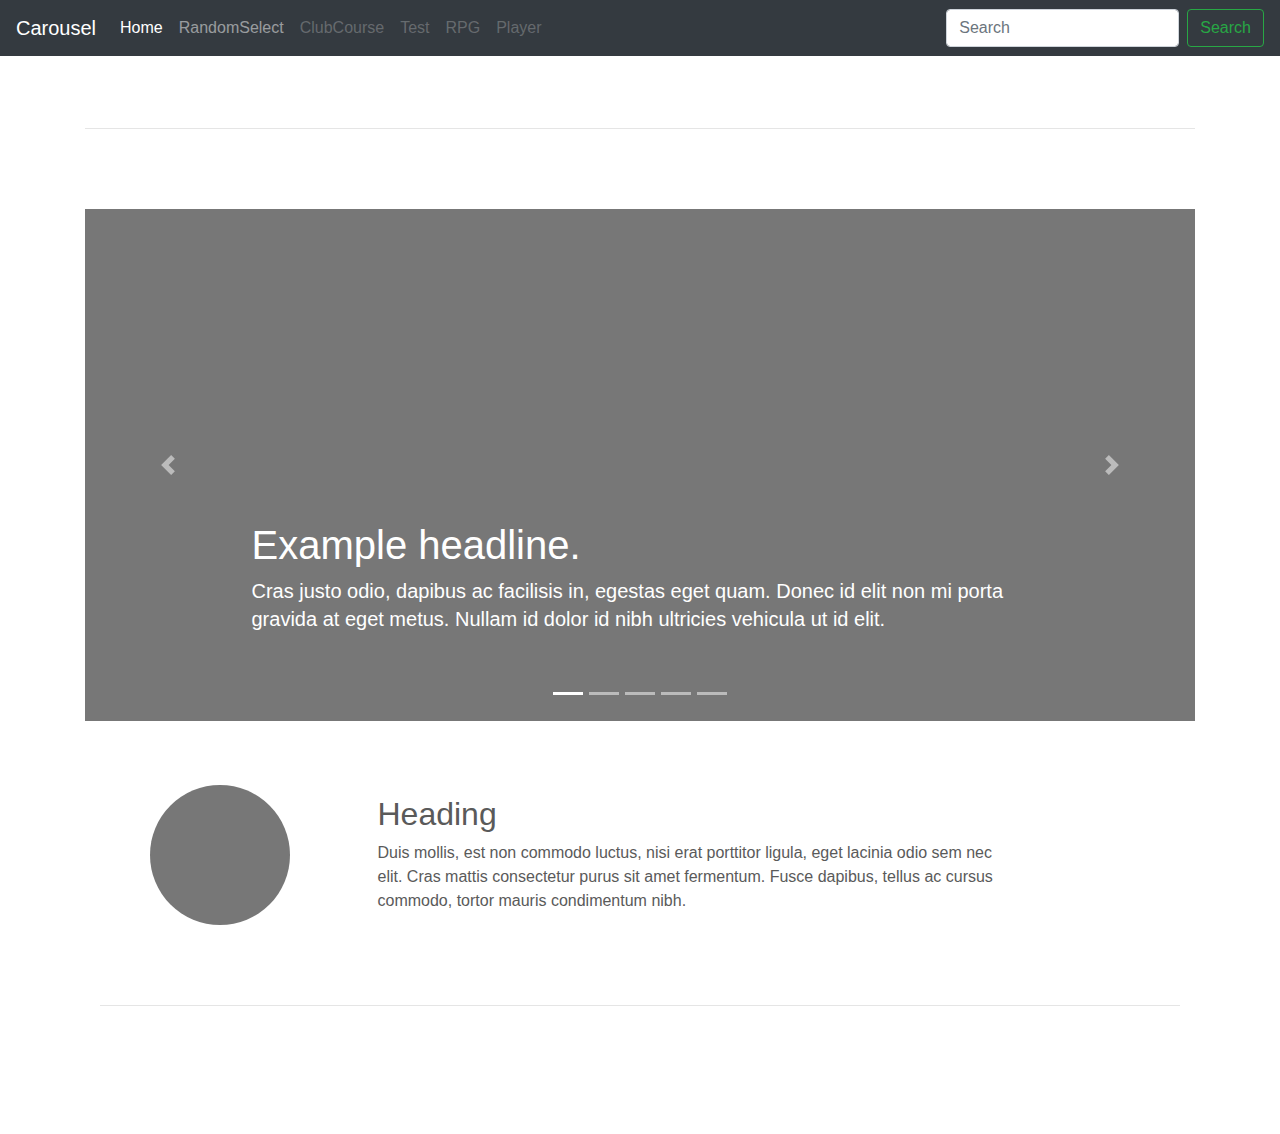
==== index.html @ cb5f68cf "First commit" ====
<!doctype html>
<html lang="en">
  <head>
    <meta charset="utf-8">
    <meta name="viewport" content="width=device-width, initial-scale=1, shrink-to-fit=no">
    <meta name="description" content="">
    <meta name="author" content="">
    <link rel="icon" href="favicon.ico">

    <title>Carousel Template for Bootstrap</title>

    <!-- Bootstrap core CSS -->
    <link href="dist/css/bootstrap.min.css" rel="stylesheet">
    <link rel="stylesheet" href="RandomSelector/sytle.css">
      
    <!-- Custom styles for this template -->
    <link href="carousel.css" rel="stylesheet">
  </head>
  <body>

    <header>
      <nav class="navbar navbar-expand-md navbar-dark fixed-top bg-dark">
        <a class="navbar-brand" href="#">Carousel</a>
        <button class="navbar-toggler" type="button" data-toggle="collapse" data-target="#navbarCollapse" aria-controls="navbarCollapse" aria-expanded="false" aria-label="Toggle navigation">
          <span class="navbar-toggler-icon"></span>
        </button>
        <div class="collapse navbar-collapse" id="navbarCollapse">
          <ul class="navbar-nav mr-auto">
            <li class="nav-item active">
              <a class="nav-link" href="#.html">Home</a>
            </li>
            <li class="nav-item">
              <a class="nav-link" href="RandomSelect.html">RandomSelect <span class="sr-only">(current)</span>
            </a>
            </li>
            <li class="nav-item">
              <a class="nav-link disabled" href="clubcourse.html">ClubCourse <span class="sr-only">(current)</span></a>
            </li>
             <li class="nav-item">
              <a class="nav-link disabled" href="test.html">Test <span class="sr-only">(current)</span></a>
            </li>
             <li class="nav-item">
              <a class="nav-link disabled" href="rpg.html">RPG <span class="sr-only">(current)</span></a>
            </li>
             <li class="nav-item">
              <a class="nav-link disabled" href="player.html">Player <span class="sr-only">(current)</span></a>
            </li>
          </ul>
          <form class="form-inline mt-2 mt-md-0">
            <input class="form-control mr-sm-2" type="text" placeholder="Search" aria-label="Search">
            <button class="btn btn-outline-success my-2 my-sm-0" type="submit">Search</button>
          </form>
        </div>
      </nav>
    </header>

    <main role="main">
      <div class="container marketing">
        <hr class="featurette-divider">
          
  
    <main role="main">
        
      <div id="myCarousel" class="carousel slide" data-ride="carousel">
        <ol class="carousel-indicators">
          <li data-target="#myCarousel" data-slide-to="0" class="active"></li>
          <li data-target="#myCarousel" data-slide-to="1"></li>
          <li data-target="#myCarousel" data-slide-to="2"></li>
            <li data-target="#myCarousel" data-slide-to="3"></li>
            <li data-target="#myCarousel" data-slide-to="4"></li>
        </ol>
        <div class="carousel-inner">
          <div class="carousel-item active">
            <img class="first-slide" src="[data-uri]" alt="First slide">
            <div class="container">
              <div class="carousel-caption text-left">
                <h1>Example headline.</h1>
                <p>Cras justo odio, dapibus ac facilisis in, egestas eget quam. Donec id elit non mi porta gravida at eget metus. Nullam id dolor id nibh ultricies vehicula ut id elit.</p>
              </div>
            </div>
          </div>
          <div class="carousel-item">
            <img class="second-slide" src="[data-uri]" alt="Second slide">
            <div class="container">
              <div class="carousel-caption">
                <h1>Another example headline.</h1>
                <p>Cras justo odio, dapibus ac facilisis in, egestas eget quam. Donec id elit non mi porta gravida at eget metus. Nullam id dolor id nibh ultricies vehicula ut id elit.</p>
              </div>
            </div>
          </div>
          <div class="carousel-item">
            <img class="third-slide" src="[data-uri]" alt="Third slide">
            <div class="container">
              <div class="carousel-caption text-right">
                <h1>One more for good measure.</h1>
                <p>Cras justo odio, dapibus ac facilisis in, egestas eget quam. Donec id elit non mi porta gravida at eget metus. Nullam id dolor id nibh ultricies vehicula ut id elit.</p>
              </div>
            </div>
          </div>
            <div class="carousel-item">
            <img class="third-slide" src="[data-uri]" alt="Third slide">
            <div class="container">
              <div class="carousel-caption text-right">
                <h1>One more for good measure.</h1>
                <p>Cras justo odio, dapibus ac facilisis in, egestas eget quam. Donec id elit non mi porta gravida at eget metus. Nullam id dolor id nibh ultricies vehicula ut id elit.</p>
              </div>
            </div>
          </div>
            <div class="carousel-item">
            <img class="third-slide" src="[data-uri]" alt="Third slide">
            <div class="container">
              <div class="carousel-caption text-right">
                <h1>One more for good measure.</h1>
                <p>Cras justo odio, dapibus ac facilisis in, egestas eget quam. Donec id elit non mi porta gravida at eget metus. Nullam id dolor id nibh ultricies vehicula ut id elit.</p>
              </div>
            </div>
          </div>
        </div>
        <a class="carousel-control-prev" href="#myCarousel" role="button" data-slide="prev">
          <span class="carousel-control-prev-icon" aria-hidden="true"></span>
          <span class="sr-only">Previous</span>
        </a>
        <a class="carousel-control-next" href="#myCarousel" role="button" data-slide="next">
          <span class="carousel-control-next-icon" aria-hidden="true"></span>
          <span class="sr-only">Next</span>
        </a>
      </div>


      <!-- Marketing messaging and featurettes
      ================================================== -->
      <!-- Wrap the rest of the page in another container to center all the content. -->

      <div class="container marketing">

        <!-- Three columns of text below the carousel -->
        <div class="row">
          
          <div class="col-md-3" style="position:relative;left:50px;top:0px">
            <img class="rounded-circle" src="[data-uri]" alt="Generic placeholder image" width="140" height="140">
          </div>
            
          <div class="col-md-7" style="position:relative;left:0px;top:10px">
            <h2>Heading</h2>
            <p>Duis mollis, est non commodo luctus, nisi erat porttitor ligula, eget lacinia odio sem nec elit. Cras mattis consectetur purus sit amet fermentum. Fusce dapibus, tellus ac cursus commodo, tortor mauris condimentum nibh.</p>
          </div>
            
          </div><!-- /.col-lg-4 -->
          <hr class="featurette-divider">
        </div><!-- /.row -->


      </div><!-- /.container -->


    </main>

    <!-- Bootstrap core JavaScript
    ================================================== -->
    <!-- Placed at the end of the document so the pages load faster -->
    <script src="https://code.jquery.com/jquery-3.3.1.slim.min.js" integrity="sha384-q8i/X+965DzO0rT7abK41JStQIAqVgRVzpbzo5smXKp4YfRvH+8abtTE1Pi6jizo" crossorigin="anonymous"></script>
    <script>window.jQuery || document.write('<script src="assets/js/vendor/jquery-slim.min.js"><\/script>')</script>
    <script src="assets/js/vendor/popper.min.js"></script>
    <script src="dist/js/bootstrap.min.js"></script>
    <!-- Just to make our placeholder images work. Don't actually copy the next line! -->
    <script src="assets/js/vendor/holder.min.js"></script>
    <script src="RandomSelector/main.js"></script>
  </body>
</html>
---- carousel.css ----
/* GLOBAL STYLES
-------------------------------------------------- */
/* Padding below the footer and lighter body text */

body {
  padding-top: 3rem;
  padding-bottom: 3rem;
  color: #5a5a5a;
}


/* CUSTOMIZE THE CAROUSEL
-------------------------------------------------- */

/* Carousel base class */
.carousel {
  margin-bottom: 4rem;
}
/* Since positioning the image, we need to help out the caption */
.carousel-caption {
  bottom: 3rem;
  z-index: 10;
}

/* Declare heights because of positioning of img element */
.carousel-item {
  height: 32rem;
  background-color: #777;
}
.carousel-item > img {
  position: absolute;
  top: 0;
  left: 0;
  min-width: 100%;
  height: 32rem;
}


/* MARKETING CONTENT
-------------------------------------------------- */

/* Center align the text within the three columns below the carousel */
.marketing .col-lg-4 {
  margin-bottom: 1.5rem;
  text-align: center;
}
.marketing h2 {
  font-weight: 400;
}
.marketing .col-lg-4 p {
  margin-right: .75rem;
  margin-left: .75rem;
}


/* Featurettes
------------------------- */

.featurette-divider {
  margin: 5rem 0; /* Space out the Bootstrap <hr> more */
}

/* Thin out the marketing headings */
.featurette-heading {
  font-weight: 300;
  line-height: 1;
  letter-spacing: -.05rem;
}


/* RESPONSIVE CSS
-------------------------------------------------- */

@media (min-width: 40em) {
  /* Bump up size of carousel content */
  .carousel-caption p {
    margin-bottom: 1.25rem;
    font-size: 1.25rem;
    line-height: 1.4;
  }

  .featurette-heading {
    font-size: 50px;
  }
}

@media (min-width: 62em) {
  .featurette-heading {
    margin-top: 7rem;
  }
}
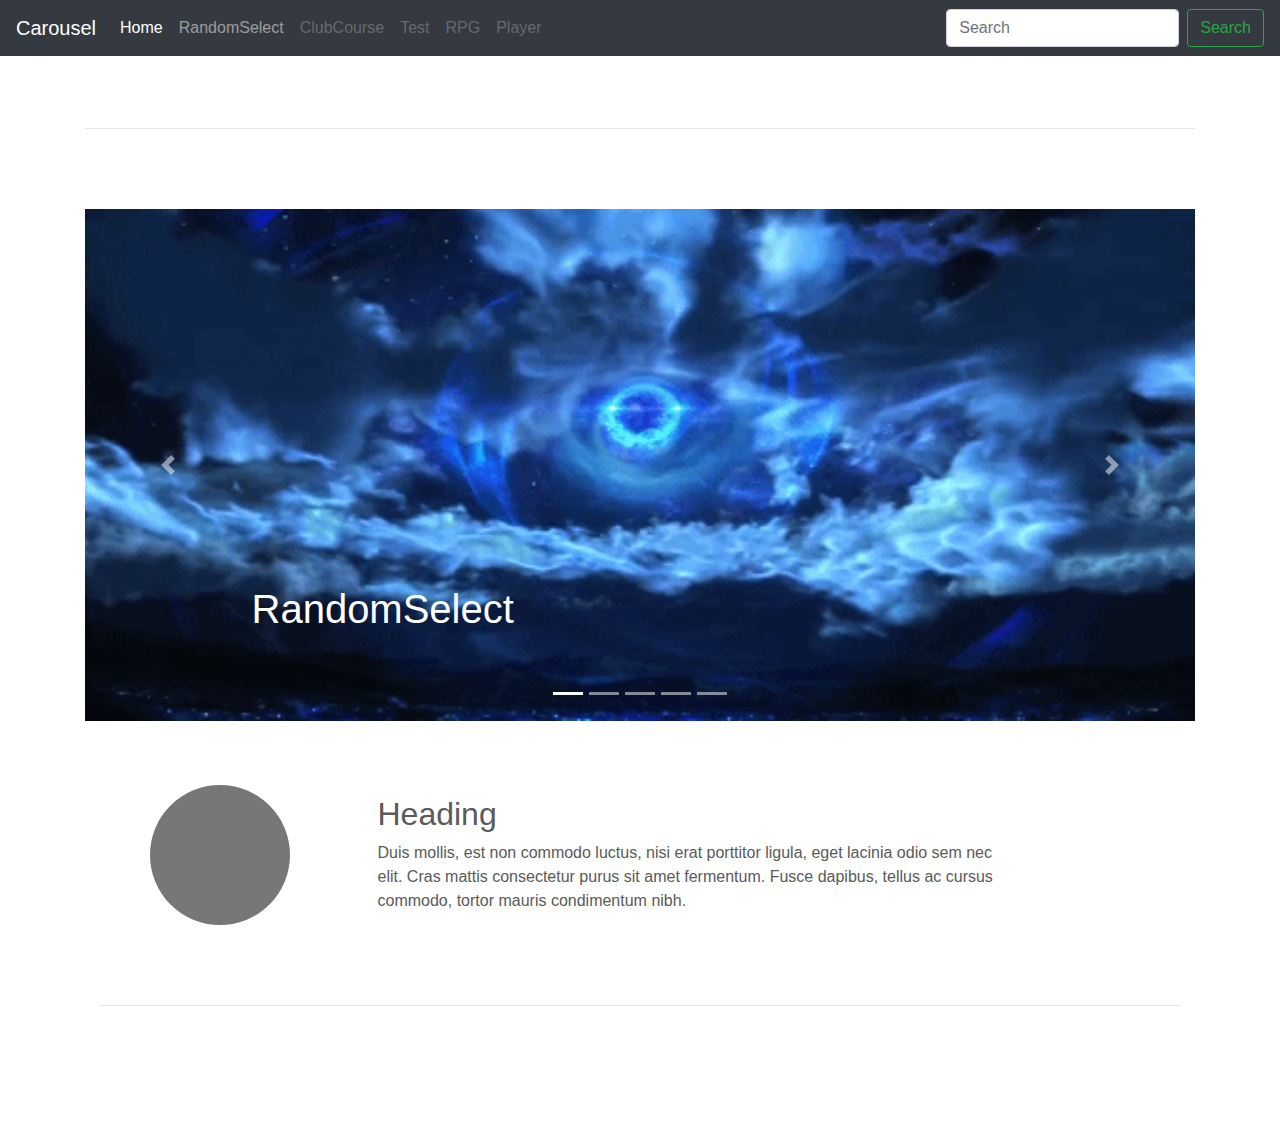
==== commit 5cd9a72e: "index" ====
--- a/index.html
+++ b/index.html
@@ -71,47 +71,47 @@
         </ol>
         <div class="carousel-inner">
           <div class="carousel-item active">
-            <img class="first-slide" src="[data-uri]" alt="First slide">
+            <img class="first-slide" src="image/1.gif" alt="First slide">
             <div class="container">
               <div class="carousel-caption text-left">
-                <h1>Example headline.</h1>
-                <p>Cras justo odio, dapibus ac facilisis in, egestas eget quam. Donec id elit non mi porta gravida at eget metus. Nullam id dolor id nibh ultricies vehicula ut id elit.</p>
+                <h1>RandomSelect</h1>
+                <p></p>
               </div>
             </div>
           </div>
           <div class="carousel-item">
-            <img class="second-slide" src="[data-uri]" alt="Second slide">
+            <img class="second-slide" src="image/2.gif" alt="Second slide">
             <div class="container">
               <div class="carousel-caption">
-                <h1>Another example headline.</h1>
-                <p>Cras justo odio, dapibus ac facilisis in, egestas eget quam. Donec id elit non mi porta gravida at eget metus. Nullam id dolor id nibh ultricies vehicula ut id elit.</p>
+                <h1>ClubCourse</h1>
+                <p></p>
               </div>
             </div>
           </div>
           <div class="carousel-item">
-            <img class="third-slide" src="[data-uri]" alt="Third slide">
+            <img class="third-slide" src="image/3.gif" alt="Third slide">
             <div class="container">
               <div class="carousel-caption text-right">
-                <h1>One more for good measure.</h1>
-                <p>Cras justo odio, dapibus ac facilisis in, egestas eget quam. Donec id elit non mi porta gravida at eget metus. Nullam id dolor id nibh ultricies vehicula ut id elit.</p>
+                <h1>Test</h1>
+                <p></p>
               </div>
             </div>
           </div>
             <div class="carousel-item">
-            <img class="third-slide" src="[data-uri]" alt="Third slide">
+            <img class="third-slide" src="image/4.gif" alt="Third slide">
             <div class="container">
               <div class="carousel-caption text-right">
-                <h1>One more for good measure.</h1>
-                <p>Cras justo odio, dapibus ac facilisis in, egestas eget quam. Donec id elit non mi porta gravida at eget metus. Nullam id dolor id nibh ultricies vehicula ut id elit.</p>
+                <h1>RPG</h1>
+                <p></p>
               </div>
             </div>
           </div>
             <div class="carousel-item">
-            <img class="third-slide" src="[data-uri]" alt="Third slide">
+            <img class="third-slide" src="image/background.gif" alt="Third slide">
             <div class="container">
               <div class="carousel-caption text-right">
-                <h1>One more for good measure.</h1>
-                <p>Cras justo odio, dapibus ac facilisis in, egestas eget quam. Donec id elit non mi porta gravida at eget metus. Nullam id dolor id nibh ultricies vehicula ut id elit.</p>
+                <h1>Player</h1>
+                <p></p>
               </div>
             </div>
           </div>
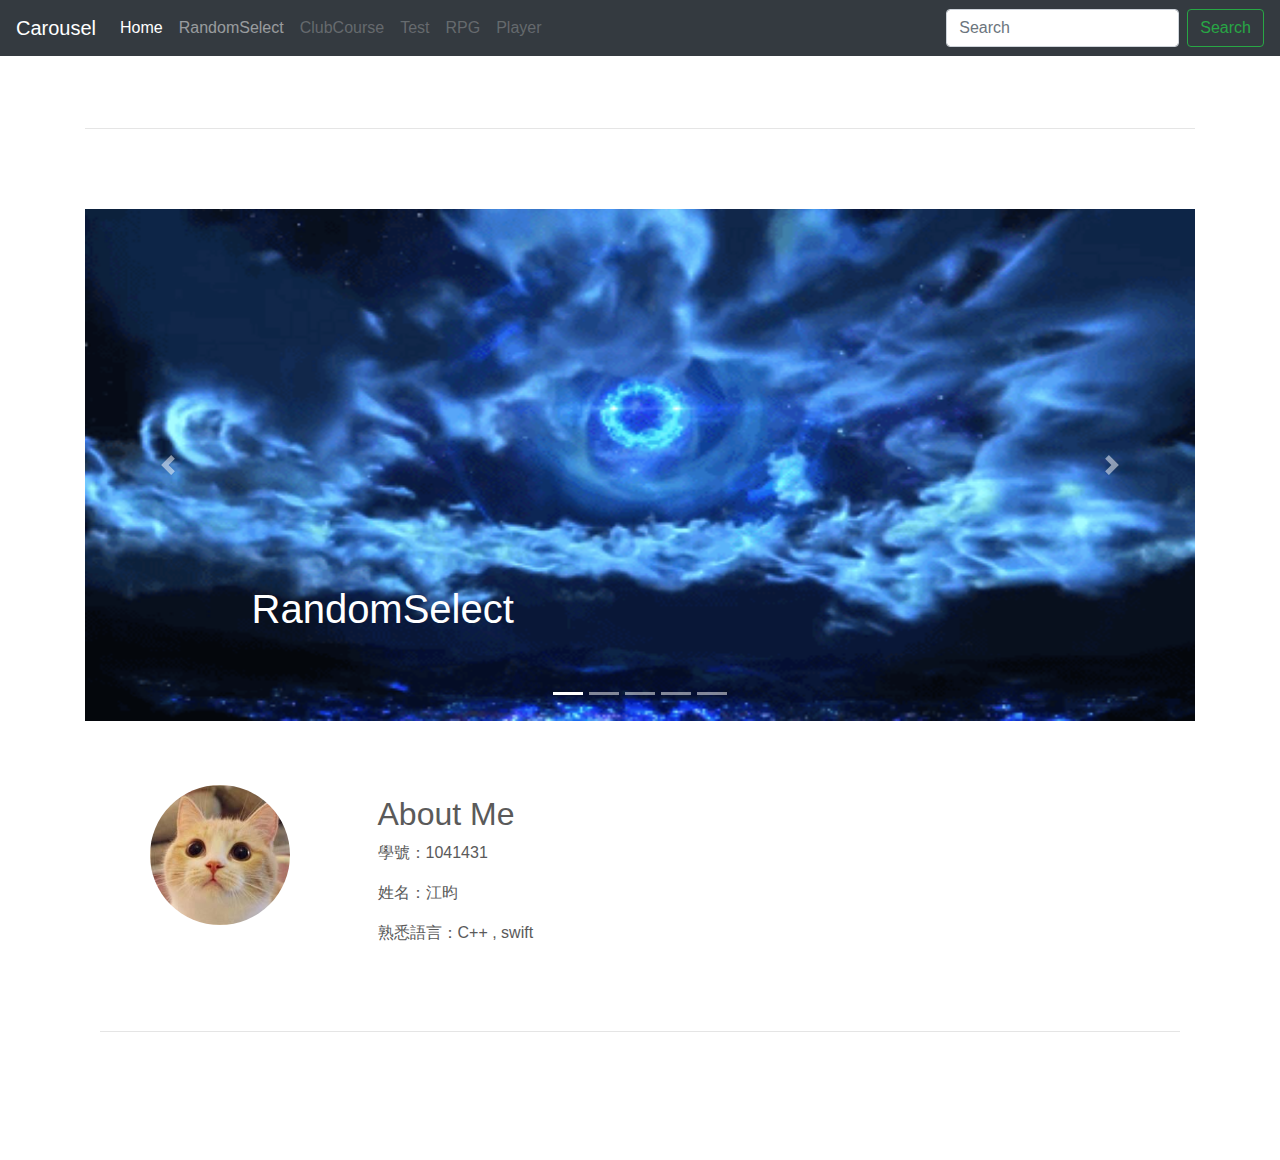
==== commit 100b4fc9: "cat" ====
--- a/index.html
+++ b/index.html
@@ -137,12 +137,14 @@
         <div class="row">
           
           <div class="col-md-3" style="position:relative;left:50px;top:0px">
-            <img class="rounded-circle" src="[data-uri]" alt="Generic placeholder image" width="140" height="140">
+            <img class="rounded-circle" src="images/cat.jpg" alt="Generic placeholder image" width="140" height="140">
           </div>
             
           <div class="col-md-7" style="position:relative;left:0px;top:10px">
-            <h2>Heading</h2>
-            <p>Duis mollis, est non commodo luctus, nisi erat porttitor ligula, eget lacinia odio sem nec elit. Cras mattis consectetur purus sit amet fermentum. Fusce dapibus, tellus ac cursus commodo, tortor mauris condimentum nibh.</p>
+            <h2>About Me</h2>
+            <p>學號：1041431</p>
+              <p>姓名：江昀</p>
+              <p>熟悉語言：C++ , swift</p>
           </div>
             
           </div><!-- /.col-lg-4 -->
